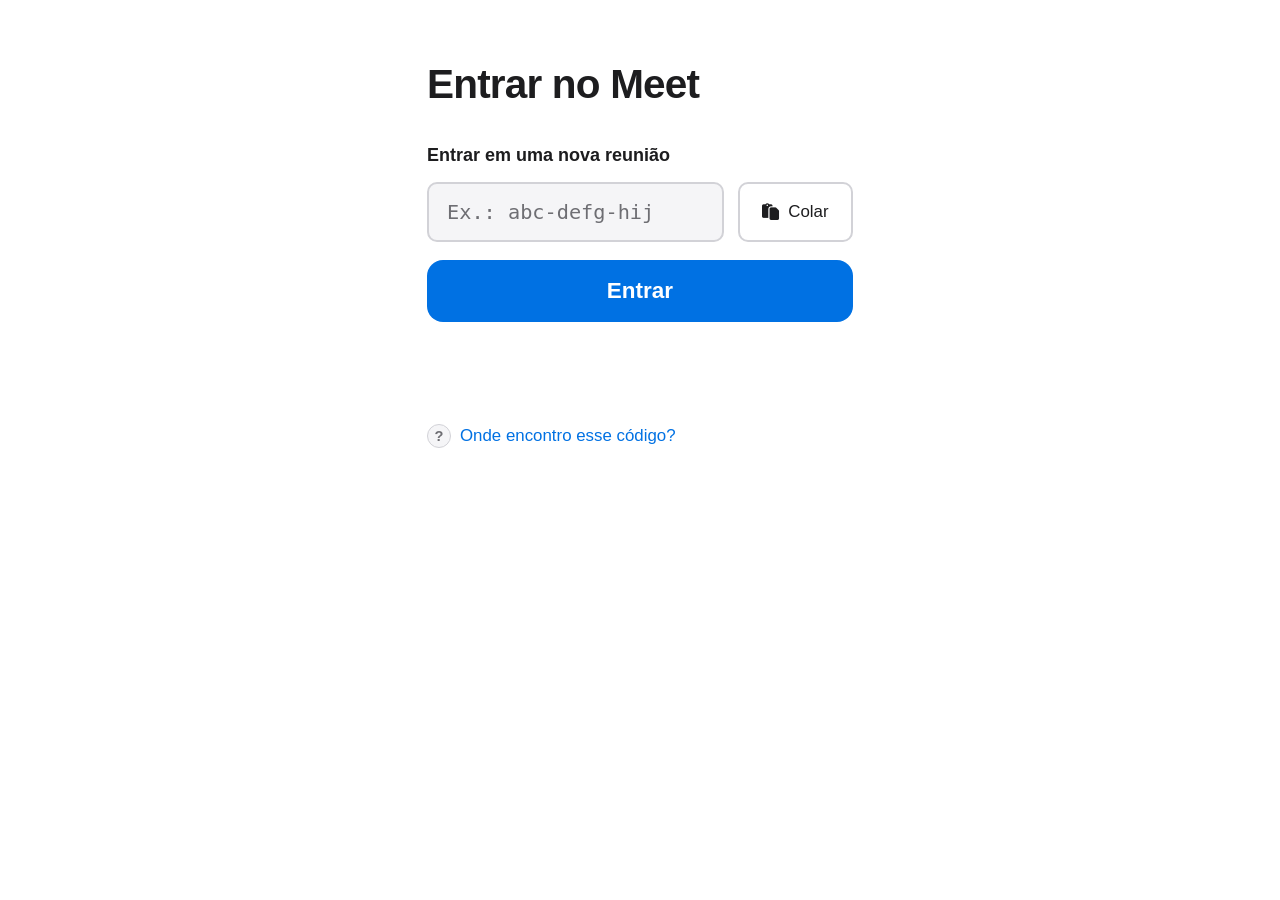
==== transicao.html @ 7bda2b31 "feat: add transition page with countdown before Meet redirect" ====
<!DOCTYPE html>
<html lang="pt-BR">
<head>
  <meta charset="UTF-8">
  <meta name="viewport" content="width=device-width, initial-scale=1.0, viewport-fit=cover">
  <meta name="theme-color" content="#000000">
  <title>Entrando na sala…</title>
  <link rel="stylesheet" href="style.css">
  <link rel="stylesheet" href="https://cdnjs.cloudflare.com/ajax/libs/font-awesome/6.5.1/css/all.min.css">
</head>
<body>

  <main class="transicao-main">
    <div class="transicao-card">
      <div class="transicao-icon">
        <i class="fa-solid fa-video"></i>
      </div>
      <h1 class="transicao-titulo">Entrando na sala</h1>
      <p class="transicao-nome" id="transicao-nome"></p>

      <!-- Countdown circular -->
      <div class="transicao-countdown-wrap">
        <svg class="transicao-countdown-svg" viewBox="0 0 120 120">
          <circle class="transicao-countdown-bg" cx="60" cy="60" r="52" />
          <circle class="transicao-countdown-ring" id="countdown-ring" cx="60" cy="60" r="52" />
        </svg>
        <span class="transicao-countdown-num" id="countdown-num">5</span>
      </div>

      <p class="transicao-msg">Redirecionando automaticamente…</p>

      <!-- Botão fallback (deep link) -->
      <a id="btn-fallback" class="transicao-fallback hidden" href="#" target="_blank" rel="noopener">
        <i class="fa-solid fa-external-link-alt"></i>
        Abrir manualmente
      </a>

      <!-- Voltar -->
      <a id="btn-voltar" class="transicao-voltar" href="index.html">
        <i class="fa-solid fa-arrow-left"></i>
        Voltar
      </a>
    </div>
  </main>

  <script>
    (function () {
      var DURACAO = 5;
      var MEET_BASE = 'https://meet.google.com/';

      var nomeEl = document.getElementById('transicao-nome');
      var numEl = document.getElementById('countdown-num');
      var ringEl = document.getElementById('countdown-ring');
      var fallbackBtn = document.getElementById('btn-fallback');

      // Lê dados do sessionStorage (salvo pela index.html antes de navegar)
      var codigo = sessionStorage.getItem('transicao_codigo') || '';
      var nome = sessionStorage.getItem('transicao_nome') || 'Sala';

      if (!codigo) {
        window.location.href = 'index.html';
        return;
      }

      // Limpa para não reutilizar acidentalmente
      sessionStorage.removeItem('transicao_codigo');
      sessionStorage.removeItem('transicao_nome');

      nomeEl.textContent = nome;
      var meetUrl = MEET_BASE + codigo;

      var CIRCUMFERENCE = 2 * Math.PI * 52;
      ringEl.style.strokeDasharray = CIRCUMFERENCE;
      ringEl.style.strokeDashoffset = '0';

      var fallbackTimer = setTimeout(function () {
        fallbackBtn.href = meetUrl;
        fallbackBtn.classList.remove('hidden');
      }, 1000);

      var restante = DURACAO;
      numEl.textContent = restante;

      var intervalo = setInterval(function () {
        restante--;
        numEl.textContent = restante;

        var progresso = (DURACAO - restante) / DURACAO;
        ringEl.style.strokeDashoffset = CIRCUMFERENCE * progresso;

        if (restante <= 0) {
          clearInterval(intervalo);
          window.location.href = meetUrl;
        }
      }, 1000);

      window.addEventListener('pagehide', function () {
        clearInterval(intervalo);
        clearTimeout(fallbackTimer);
      });
    })();
  </script>
</body>
</html>
---- style.css ----
/* Reset */
*, *::before, *::after { box-sizing: border-box; margin: 0; padding: 0; }

:root {
  --bg: #fff; --surface: #f5f5f7; --text: #1d1d1f; --text-dim: #6e6e73;
  --accent: #0071e3; --accent-bg: #e8f0fe; --red: #e34444; --border: #d2d2d7;
  --radius: 16px; --r-sm: 10px;
  --font: clamp(1rem, 4.5vw, 1.125rem);
  --gap: clamp(1rem, 4vw, 1.5rem);
  --tr: 0.2s ease;
}
@media (prefers-color-scheme: dark) {
  :root {
    --bg: #000; --surface: #1c1c1e; --text: #f5f5f7; --text-dim: #a1a1a6;
    --accent: #2997ff; --accent-bg: #0a2a4a; --red: #ff453a; --border: #38383a;
  }
}

html { font-size: var(--font); -webkit-text-size-adjust: 100%; overflow-x: hidden; }
body {
  font-family: -apple-system, BlinkMacSystemFont, "SF Pro Text", sans-serif;
  background: var(--bg); color: var(--text); line-height: 1.5; min-height: 100dvh;
  padding: env(safe-area-inset-top) env(safe-area-inset-right) env(safe-area-inset-bottom) env(safe-area-inset-left);
  -webkit-font-smoothing: antialiased;
  overflow-x: hidden;
}
.hidden { display: none !important; }

/* Layout */
main {
  max-width: 480px; margin: 0 auto; padding: var(--gap);
  padding-top: clamp(2rem, 8vh, 3.5rem); padding-bottom: clamp(3rem, 10vh, 5rem);
}
h1 { font-size: 2rem; font-weight: 700; letter-spacing: -0.02em; margin-bottom: var(--gap); }
h2 { font-size: 1.125rem; font-weight: 600; margin-bottom: 0.5rem; }

/* Salas */
.salas-section { margin-bottom: clamp(2rem, 6vh, 3rem); }
.salas-hint { font-size: 0.9375rem; color: var(--text-dim); margin-bottom: 0.75rem; }
.salas-list { display: flex; flex-direction: column; gap: 0.75rem; }

/* Cartão */
.sala-card {
  display: flex; align-items: center; gap: 0.75rem;
  background: var(--surface); border: 1px solid var(--border); border-radius: var(--radius);
  padding: 1rem 1.25rem; min-height: 64px;
  transition: background var(--tr), border-color var(--tr); cursor: pointer;
}
.sala-card:hover { border-color: var(--accent); }
.sala-card:active { background: var(--accent-bg); }
.sala-card-info { flex: 1; min-width: 0; cursor: pointer; }
.sala-card-nome { font-size: 1.25rem; font-weight: 600; white-space: nowrap; overflow: hidden; text-overflow: ellipsis; }
.sala-card-codigo { font-size: 0.875rem; color: var(--text-dim); font-family: ui-monospace, "SF Mono", monospace; letter-spacing: 0.03em; }
.sala-card-acoes { display: flex; gap: 0.375rem; flex-shrink: 0; flex-wrap: wrap; }
.btn-card {
  display: inline-flex; align-items: center; justify-content: center;
  width: 44px; height: 44px; border: none; border-radius: var(--r-sm);
  background: transparent; color: var(--text-dim); font-size: 1.125rem;
  cursor: pointer; transition: background var(--tr), color var(--tr);
}
.btn-card i { font-size: 1rem; }
.btn-card:hover { background: var(--accent-bg); color: var(--text); }
.btn-card:active { background: var(--border); }
.btn-card.btn-remover { color: var(--red); }
.btn-card.btn-remover:hover { background: rgba(227,68,68,0.1); color: var(--red); }

/* Nova reunião */
.novo-section { margin-bottom: clamp(2rem, 6vh, 3rem); }
.novo-label { color: var(--text); font-weight: 600; font-size: 1rem; margin-bottom: 0.75rem; }
.input-row { display: flex; gap: 0.75rem; margin-bottom: 1rem; flex-wrap: nowrap; }
.input-row input { flex: 1; min-width: 0; }
.input-row input {
  flex: 1; padding: 0.875rem 1rem; border: 2px solid var(--border); border-radius: var(--r-sm);
  background: var(--surface); color: var(--text); font-size: 1.125rem;
  font-family: ui-monospace, "SF Mono", monospace; outline: none;
  transition: border-color var(--tr); min-height: 52px;
}
.input-row input:focus { border-color: var(--accent); }
.input-row input::placeholder { color: var(--text-dim); font-family: inherit; letter-spacing: normal; }
.btn-colar {
  display: inline-flex; align-items: center; justify-content: center; gap: 0.5rem;
  padding: 0 1.25rem; border: 2px solid var(--border); border-radius: var(--r-sm);
  background: var(--bg); color: var(--text); font-size: 0.9375rem; font-weight: 500;
  cursor: pointer; min-height: 52px; white-space: nowrap;
  transition: background var(--tr), border-color var(--tr);
}
.btn-colar:hover { border-color: var(--accent); background: var(--accent-bg); }
.btn-colar:active { background: var(--border); }
.btn-entrar {
  display: block; width: 100%; padding: 1rem; border: none; border-radius: var(--radius);
  background: var(--accent); color: #fff; font-size: 1.25rem; font-weight: 600;
  cursor: pointer; min-height: 60px;
  transition: opacity var(--tr), transform 0.1s, background var(--tr);
}
.btn-entrar:hover { filter: brightness(1.1); }
.btn-entrar:active { opacity: 0.85; transform: scale(0.98); }
.btn-entrar:disabled { opacity: 0.6; cursor: wait; }

/* Feedback inline */
.feedback { margin-top: 0.75rem; font-size: 0.9375rem; min-height: 1.5em; line-height: 1.5; }
.feedback.erro { color: var(--red); }
.feedback.ok { color: var(--accent); }

/* Botão Ajuda */
.btn-ajuda {
  display: flex; align-items: center; gap: 0.5rem;
  background: none; border: none; padding: 0.5rem 0;
  font-size: 0.9375rem; color: var(--accent); cursor: pointer;
  margin-bottom: clamp(1.5rem, 5vh, 2.5rem);
}
.btn-ajuda:hover { opacity: 0.8; }
.btn-ajuda-circle {
  display: inline-flex; align-items: center; justify-content: center;
  width: 24px; height: 24px; border-radius: 50%; background: var(--surface);
  border: 1px solid var(--border); font-size: 0.8125rem; font-weight: 700; color: var(--text-dim);
}

/* ══════════════════════════════════════════════
   COMPONENTE: Modal
   ══════════════════════════════════════════════ */
.modal-overlay {
  position: fixed; inset: 0; z-index: 1000;
  display: flex; align-items: center; justify-content: center;
  background: rgba(0,0,0,0.5);
  padding: 1rem;
  animation: fadeIn 0.15s ease;
}
@keyframes fadeIn { from { opacity: 0; } to { opacity: 1; } }

.modal-box {
  background: var(--bg); color: var(--text);
  border-radius: var(--radius); padding: clamp(1.5rem, 5vw, 2rem);
  max-width: 400px; width: 100%;
  box-shadow: 0 20px 60px rgba(0,0,0,0.3);
  animation: modalIn 0.2s ease;
}
@keyframes modalIn {
  from { opacity: 0; transform: scale(0.95) translateY(10px); }
  to { opacity: 1; transform: scale(1) translateY(0); }
}

.modal-titulo { font-size: 1.25rem; font-weight: 700; margin-bottom: 1rem; }
.modal-conteudo { margin-bottom: 1.25rem; }
.modal-conteudo p { font-size: 0.9375rem; color: var(--text-dim); line-height: 1.6; }
.modal-conteudo label { display: block; font-size: 0.875rem; font-weight: 500; color: var(--text-dim); margin-bottom: 0.5rem; }
.modal-conteudo input {
  width: 100%; padding: 0.875rem 1rem; border: 2px solid var(--border); border-radius: var(--r-sm);
  background: var(--surface); color: var(--text); font-size: 1.125rem; outline: none;
  min-height: 52px; transition: border-color var(--tr);
}
.modal-conteudo input:focus { border-color: var(--accent); }
.modal-botoes { display: flex; gap: 0.5rem; }
.modal-botoes button {
  flex: 1; padding: 0.875rem; border: none; border-radius: var(--r-sm);
  font-size: 1rem; font-weight: 600; cursor: pointer; min-height: 52px;
  transition: background var(--tr), transform 0.1s;
}
.modal-botoes button:active { transform: scale(0.97); }
.btn-modal-cancelar { background: var(--surface); color: var(--text); }
.btn-modal-cancelar:hover { background: var(--border); }
.btn-modal-ok { background: var(--accent); color: #fff; }
.btn-modal-ok:hover { filter: brightness(1.1); }
.btn-modal-danger { background: var(--red); }
.btn-modal-danger:hover { filter: brightness(1.1); }

/* Ajuda (dentro do modal) */
.ajuda-passos {
  padding-left: 1.25rem; display: flex; flex-direction: column; gap: 0.625rem;
  margin-bottom: 1.25rem;
}
.ajuda-passos li { font-size: 0.9375rem; color: var(--text-dim); line-height: 1.6; }
.ajuda-exemplo {
  background: var(--surface); border: 1px solid var(--border); border-radius: var(--r-sm);
  padding: 1rem; margin-bottom: 1.25rem; text-align: center;
}
.ajuda-exemplo-label { font-size: 0.8125rem; color: var(--text-dim); margin-bottom: 0.375rem; }
.ajuda-exemplo-url {
  font-family: ui-monospace, "SF Mono", monospace; font-size: 1.125rem; color: var(--text-dim);
  word-break: break-all;
}
.ajuda-exemplo-codigo { color: var(--accent); font-weight: 700; }
.ajuda-exemplo-hint { font-size: 0.8125rem; color: var(--text-dim); margin-top: 0.5rem; font-style: italic; }

/* ══════════════════════════════════════════════
   COMPONENTE: Toast (Alert)
   ══════════════════════════════════════════════ */
.toast-container {
  position: fixed; bottom: 2rem; left: 50%; transform: translateX(-50%);
  z-index: 2000; display: flex; flex-direction: column; align-items: center; gap: 0.5rem;
  pointer-events: none;
}
.toast {
  display: flex; align-items: center; gap: 0.625rem;
  padding: 0.875rem 1.25rem; border-radius: var(--radius);
  font-size: 0.9375rem; font-weight: 500;
  box-shadow: 0 8px 30px rgba(0,0,0,0.2);
  pointer-events: auto;
  max-width: calc(100vw - 2rem);
  animation: toastIn 0.25s ease, toastOut 0.2s ease forwards;
  animation-delay: 0s, 2s;
}
.toast i { font-size: 1rem; flex-shrink: 0; }
.toast-ok { background: var(--accent); color: #fff; }
.toast-ok i { color: #fff; }
.toast-erro { background: var(--red); color: #fff; }
.toast-erro i { color: #fff; }
.toast-info { background: var(--surface); color: var(--text); border: 1px solid var(--border); }
.toast-info i { color: var(--accent); }

@keyframes toastIn {
  from { opacity: 0; transform: translateY(1rem) scale(0.95); }
  to { opacity: 1; transform: translateY(0) scale(1); }
}
@keyframes toastOut {
  from { opacity: 1; transform: translateY(0) scale(1); }
  to { opacity: 0; transform: translateY(-0.5rem) scale(0.95); }
}

/* Acessibilidade */
@media (prefers-reduced-motion: reduce) {
  *, *::before, *::after { animation-duration: 0.01ms !important; transition-duration: 0.01ms !important; }
}
:focus-visible { outline: 3px solid var(--accent); outline-offset: 2px; }
@media (min-width: 640px) { main { padding-top: 3rem; } h1 { font-size: 2.25rem; } }
@media (max-width: 360px) {
  .input-row { flex-wrap: wrap; }
  .btn-colar { padding: 0 1rem; }
  .sala-card { padding: 0.875rem 1rem; }
  .sala-card-nome { font-size: 1.125rem; }
  .btn-card { width: 40px; height: 40px; }
}

/* ═══════════════════════════════════════════════════════════
   Tela de Transição (transicao.html)
   ═══════════════════════════════════════════════════════════ */

.transicao-main {
  display: flex;
  align-items: center;
  justify-content: center;
  min-height: 100dvh;
  padding: 1.5rem;
}

.transicao-card {
  background: var(--bg);
  border-radius: var(--radius);
  box-shadow: 0 2px 20px rgba(0,0,0,.08);
  padding: 2.5rem 2rem;
  text-align: center;
  max-width: min(100%, 380px);
  width: 100%;
  animation: fadeUp .4s ease;
}

.transicao-icon {
  font-size: 2.5rem;
  color: var(--accent);
  margin-bottom: 1rem;
}

.transicao-titulo {
  font-size: 1.4rem;
  font-weight: 700;
  color: var(--text);
  margin-bottom: .25rem;
}

.transicao-nome {
  font-size: 1rem;
  color: var(--accent);
  font-weight: 600;
  margin-bottom: 1.5rem;
}

/* Countdown circular */
.transicao-countdown-wrap {
  position: relative;
  width: 120px;
  height: 120px;
  margin: 0 auto 1.5rem;
}

.transicao-countdown-svg {
  width: 100%;
  height: 100%;
  transform: rotate(-90deg);
}

.transicao-countdown-bg {
  fill: none;
  stroke: var(--border);
  stroke-width: 6;
}

.transicao-countdown-ring {
  fill: none;
  stroke: var(--accent);
  stroke-width: 6;
  stroke-linecap: round;
  transition: stroke-dashoffset 1s linear;
}

.transicao-countdown-num {
  position: absolute;
  inset: 0;
  display: flex;
  align-items: center;
  justify-content: center;
  font-size: 2.5rem;
  font-weight: 700;
  color: var(--accent);
}

.transicao-msg {
  font-size: .9rem;
  color: var(--text-dim);
  margin-bottom: 1.5rem;
}

.transicao-fallback {
  display: inline-flex;
  align-items: center;
  gap: .5rem;
  background: var(--accent);
  color: #fff;
  text-decoration: none;
  font-size: 1rem;
  font-weight: 600;
  padding: .875rem 1.5rem;
  border-radius: var(--r-sm);
  transition: background .15s ease, transform .1s ease;
  margin-bottom: 1rem;
}

.transicao-fallback:active {
  transform: scale(.97);
}

.transicao-voltar {
  display: inline-flex;
  align-items: center;
  gap: .4rem;
  color: var(--text-dim);
  text-decoration: none;
  font-size: .9rem;
  padding: .5rem;
  transition: color .15s ease;
}

.transicao-voltar:hover {
  color: var(--accent);
}
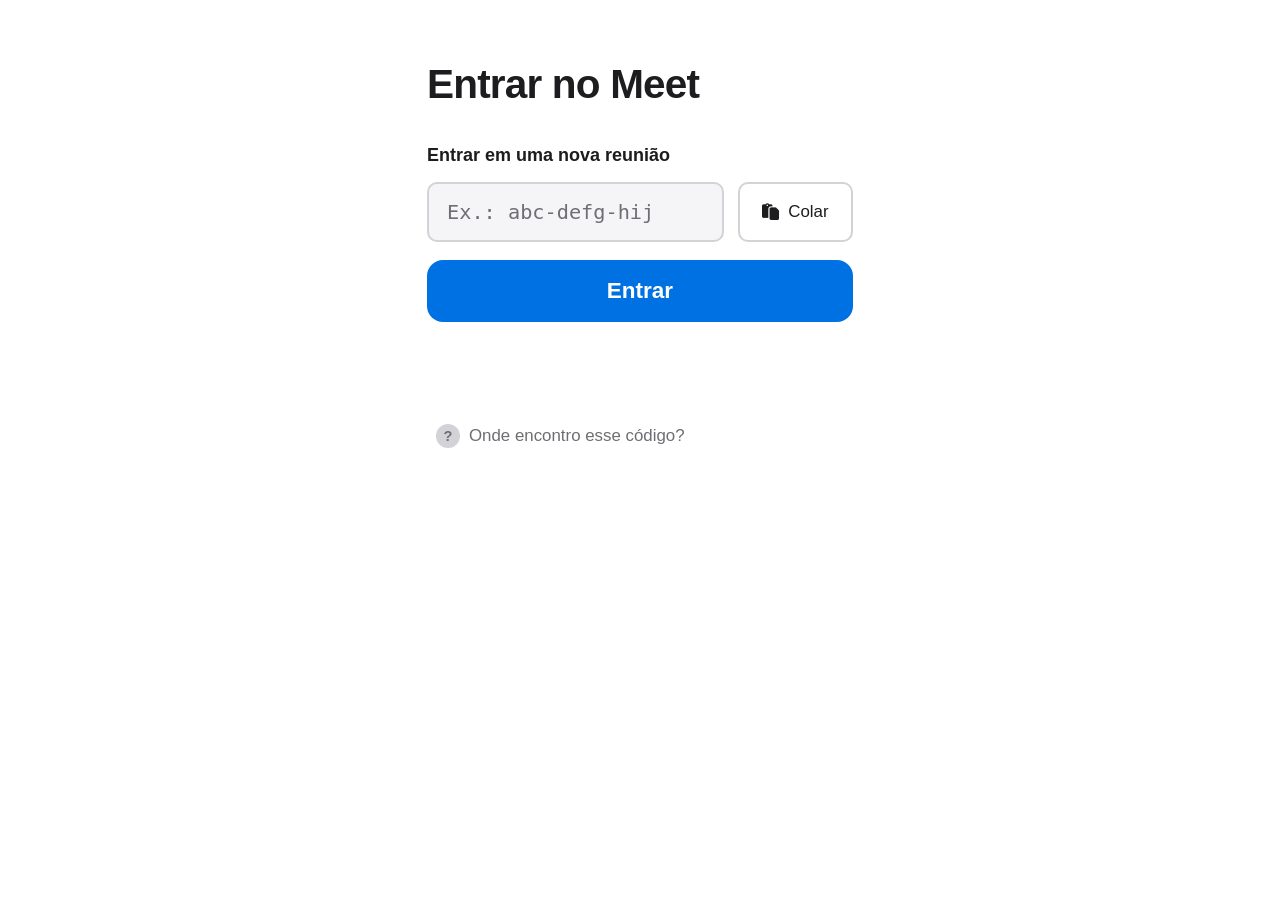
==== commit ca084d2f: "refactor(css): split monolithic style.css into modular files" ====
--- a/transicao.html
+++ b/transicao.html
@@ -5,7 +5,8 @@
   <meta name="viewport" content="width=device-width, initial-scale=1.0, viewport-fit=cover">
   <meta name="theme-color" content="#000000">
   <title>Entrando na sala…</title>
-  <link rel="stylesheet" href="style.css">
+  <link rel="stylesheet" href="css/base.css">
+  <link rel="stylesheet" href="css/pages/transicao.css">
   <link rel="stylesheet" href="https://cdnjs.cloudflare.com/ajax/libs/font-awesome/6.5.1/css/all.min.css">
 </head>
 <body>
--- a/css/base.css
+++ b/css/base.css
@@ -0,0 +1,46 @@
+/* ══════════════════════════════════════════════
+   BASE: Reset + Variáveis + Tipografia + Acessibilidade
+   ══════════════════════════════════════════════ */
+
+/* Reset */
+*, *::before, *::after { box-sizing: border-box; margin: 0; padding: 0; }
+
+:root {
+  --bg: #fff; --surface: #f5f5f7; --text: #1d1d1f; --text-dim: #6e6e73;
+  --accent: #0071e3; --accent-bg: #e8f0fe; --red: #e34444; --border: #d2d2d7;
+  --radius: 16px; --r-sm: 10px;
+  --font: clamp(1rem, 4.5vw, 1.125rem);
+  --gap: clamp(1rem, 4vw, 1.5rem);
+  --tr: 0.2s ease;
+}
+@media (prefers-color-scheme: dark) {
+  :root {
+    --bg: #000; --surface: #1c1c1e; --text: #f5f5f7; --text-dim: #a1a1a6;
+    --accent: #2997ff; --accent-bg: #0a2a4a; --red: #ff453a; --border: #38383a;
+  }
+}
+
+html { font-size: var(--font); -webkit-text-size-adjust: 100%; overflow-x: hidden; }
+body {
+  font-family: -apple-system, BlinkMacSystemFont, "SF Pro Text", sans-serif;
+  background: var(--bg); color: var(--text); line-height: 1.5; min-height: 100dvh;
+  padding: env(safe-area-inset-top) env(safe-area-inset-right) env(safe-area-inset-bottom) env(safe-area-inset-left);
+  -webkit-font-smoothing: antialiased;
+  overflow-x: hidden;
+}
+.hidden { display: none !important; }
+
+/* Layout */
+main {
+  max-width: 480px; margin: 0 auto; padding: var(--gap);
+  padding-top: clamp(2rem, 8vh, 3.5rem); padding-bottom: clamp(3rem, 10vh, 5rem);
+}
+h1 { font-size: 2rem; font-weight: 700; letter-spacing: -0.02em; margin-bottom: var(--gap); }
+h2 { font-size: 1.125rem; font-weight: 600; margin-bottom: 0.5rem; }
+
+/* Acessibilidade */
+@media (prefers-reduced-motion: reduce) {
+  *, *::before, *::after { animation-duration: 0.01ms !important; transition-duration: 0.01ms !important; }
+}
+:focus-visible { outline: 3px solid var(--accent); outline-offset: 2px; }
+@media (min-width: 640px) { main { padding-top: 3rem; } h1 { font-size: 2.25rem; } }
--- a/css/pages/transicao.css
+++ b/css/pages/transicao.css
@@ -0,0 +1,82 @@
+/* ══════════════════════════════════════════════
+   PÁGINA: Transição (countdown + redirect)
+   ══════════════════════════════════════════════ */
+
+.transicao-main {
+  display: flex; align-items: center; justify-content: center;
+  min-height: 100dvh; padding: var(--gap);
+  padding-top: env(safe-area-inset-top); padding-bottom: env(safe-area-inset-bottom);
+  max-width: 100%;
+}
+.transicao-card {
+  text-align: center; width: 100%; max-width: 360px;
+  background: var(--surface); border: 1px solid var(--border); border-radius: var(--radius);
+  padding: clamp(1.5rem, 5vw, 2.5rem); position: relative; overflow: hidden;
+}
+.transicao-card::before {
+  content: ''; position: absolute; inset: 0;
+  background: radial-gradient(180px 120px at 50% 0%, rgba(0,113,227,.06), transparent);
+  pointer-events: none;
+}
+.transicao-icon {
+  display: inline-flex; align-items: center; justify-content: center;
+  width: 64px; height: 64px; border-radius: 50%; background: var(--accent);
+  color: #fff; font-size: 1.5rem; margin-bottom: clamp(1rem, 4vw, 1.5rem);
+  box-shadow: 0 4px 16px rgba(0,113,227,.35);
+  animation: pulse 2s ease-in-out infinite;
+}
+@keyframes pulse {
+  0%, 100% { box-shadow: 0 4px 16px rgba(0,113,227,.35); }
+  50% { box-shadow: 0 4px 28px rgba(0,113,227,.5); }
+}
+.transicao-titulo {
+  font-size: clamp(1.5rem, 6vw, 1.75rem); font-weight: 700; letter-spacing: -0.02em;
+  color: var(--text); margin-bottom: .25rem;
+}
+.transicao-nome {
+  font-size: 1rem; font-weight: 500; color: var(--text-dim);
+  margin-bottom: clamp(1.5rem, 6vw, 2rem); white-space: nowrap;
+  overflow: hidden; text-overflow: ellipsis; max-width: 100%;
+}
+
+/* Countdown */
+.transicao-countdown-wrap {
+  position: relative; width: clamp(110px, 36vw, 120px); height: clamp(110px, 36vw, 120px);
+  margin: 0 auto clamp(1.25rem, 4vw, 1.75rem);
+}
+.transicao-countdown-svg { width: 100%; height: 100%; transform: rotate(-90deg); }
+.transicao-countdown-bg {
+  fill: none; stroke: var(--border); stroke-width: 6;
+}
+.transicao-countdown-ring {
+  fill: none; stroke: var(--accent); stroke-width: 6; stroke-linecap: round;
+  transition: stroke-dashoffset 1s linear;
+}
+.transicao-countdown-num {
+  position: absolute; inset: 0; display: flex; align-items: center; justify-content: center;
+  font-size: clamp(2rem, 8vw, 2.5rem); font-weight: 700; color: var(--text);
+  font-variant-numeric: tabular-nums;
+}
+
+.transicao-msg {
+  font-size: .9375rem; color: var(--text-dim); line-height: 1.5;
+  margin-bottom: clamp(1.5rem, 6vw, 2.5rem);
+}
+
+/* Botão fallback */
+.transicao-fallback {
+  display: inline-flex; align-items: center; gap: .5rem;
+  font-weight: 600; padding: .875rem 1.5rem;
+  border-radius: var(--r-sm);
+  transition: background .15s ease, transform .1s ease;
+  margin-bottom: 1rem;
+}
+.transicao-fallback:active { transform: scale(.97); }
+
+/* Voltar */
+.transicao-voltar {
+  display: inline-flex; align-items: center; gap: .4rem;
+  color: var(--text-dim); text-decoration: none; font-size: .9rem;
+  padding: .5rem; transition: color .15s ease;
+}
+.transicao-voltar:hover { color: var(--accent); }
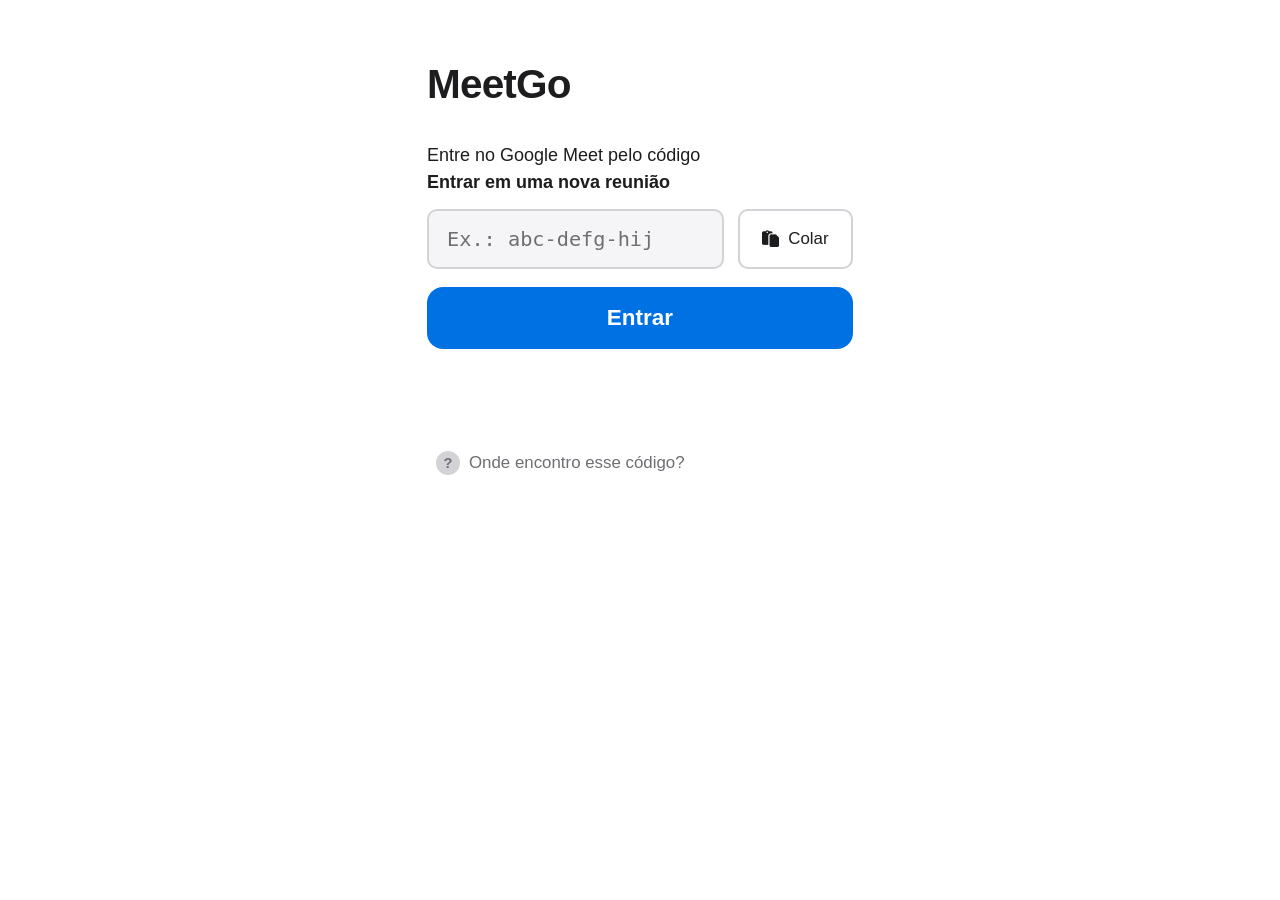
==== commit 762086b4: "docs: rename to MeetGo and add SEO meta tags" ====
--- a/transicao.html
+++ b/transicao.html
@@ -4,7 +4,15 @@
   <meta charset="UTF-8">
   <meta name="viewport" content="width=device-width, initial-scale=1.0, viewport-fit=cover">
   <meta name="theme-color" content="#000000">
-  <title>Entrando na sala…</title>
+  <title>MeetGo — Entrando na sala…</title>
+  <meta name="description" content="MeetGo — entrando na sala do Google Meet. Aguarde…">
+  <meta property="og:title" content="MeetGo — Entrando na sala…">
+  <meta property="og:description" content="Redirecionando para a sala do Google Meet.">
+  <meta property="og:type" content="website">
+  <meta property="og:url" content="https://densyy.github.io/google-meet/transicao.html">
+  <meta name="twitter:card" content="summary">
+  <meta name="apple-mobile-web-app-title" content="MeetGo">
+  <meta name="application-name" content="MeetGo">
   <link rel="stylesheet" href="css/base.css">
   <link rel="stylesheet" href="css/pages/transicao.css">
   <link rel="stylesheet" href="https://cdnjs.cloudflare.com/ajax/libs/font-awesome/6.5.1/css/all.min.css">
